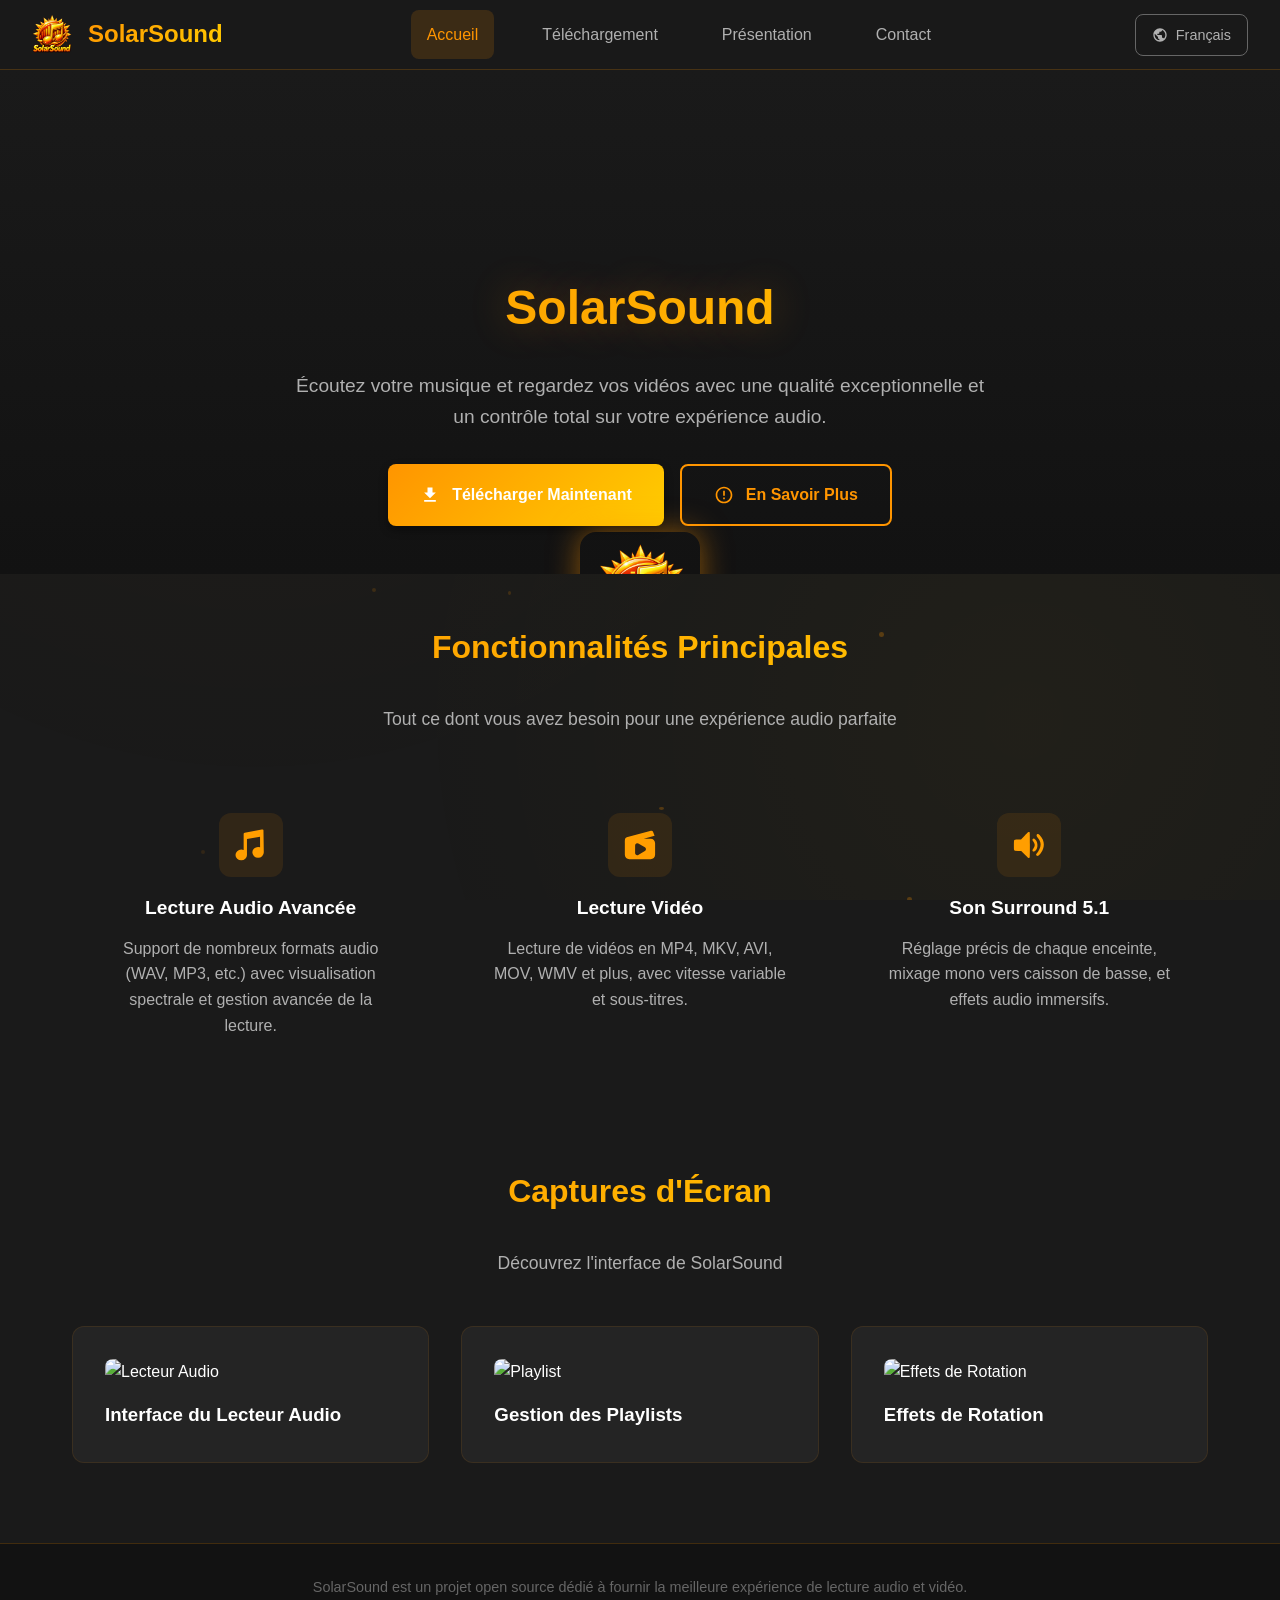
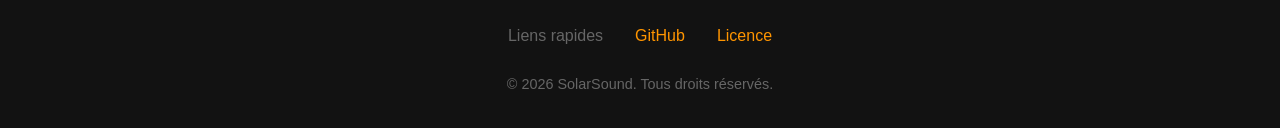
==== index.html @ 9dde0868 "page web, first commit" ====
<!DOCTYPE html>
<html lang="fr" data-i18n-data>
<head>
    <meta charset="UTF-8">
    <meta name="viewport" content="width=device-width, initial-scale=1.0">
    <meta name="description" content="SolarSound est un lecteur audio et vidéo avancé avec support complet du son surround 5.1" data-i18n="site.description">
    <meta name="keywords" content="lecteur audio, lecteur vidéo, surround 5.1, musique, égaliseur, playlist" data-i18n="site.keywords">
    <title data-i18n="site.title">SolarSound - Lecteur Audio & Vidéo 5.1</title>
    
    <link rel="stylesheet" href="assets/css/style.css">
    <link rel="icon" type="image/png" href="assets/images/logo.png">
</head>
<body>
    <!-- Header -->
    <header class="header">
        <a href="index.html" class="logo-container">
            <div class="logo">
                <img src="assets/images/logo.png" alt="SolarSound Logo">
            </div>
            <span class="app-title" data-i18n="hero.title">SolarSound</span>
        </a>
        
        <nav class="nav-main">
            <a href="index.html" class="nav-link" data-i18n="nav.home">Accueil</a>
            <a href="download.html" class="nav-link" data-i18n="nav.download">Téléchargement</a>
            <a href="presentation.html" class="nav-link" data-i18n="nav.presentation">Présentation</a>
            <a href="contact.html" class="nav-link" data-i18n="nav.contact">Contact</a>
        </nav>
        
        <div class="lang-selector">
            <button>
                <svg width="16" height="16" viewBox="0 0 24 24" fill="currentColor">
                    <path d="M12 2C6.48 2 2 6.48 2 12s4.48 10 10 10 10-4.48 10-10S17.52 2 12 2zm-1 17.93c-3.95-.49-7-3.85-7-7.93 0-.62.08-1.21.21-1.79L9 15v1c0 1.1.9 2 2 2v1.93zm6.9-2.54c-.26-.81-1-1.39-1.9-1.39h-1v-3c0-.55-.45-1-1-1H8v-2h2c.55 0 1-.45 1-1V7h2c1.1 0 2-.9 2-2v-.41c2.93 1.19 5 4.06 5 7.41 0 2.08-.8 3.97-2.1 5.39z"/>
                </svg>
                <span class="lang-name" data-i18n="lang.current">Français</span>
            </button>
            <div class="lang-dropdown">
                <div class="lang-option" data-lang="fr">Français</div>
                <div class="lang-option" data-lang="en">English</div>
                <div class="lang-option" data-lang="de">Deutsch</div>
                <div class="lang-option" data-lang="es">Español</div>
                <div class="lang-option" data-lang="it">Italiano</div>
                <div class="lang-option" data-lang="cn">中文</div>
                <div class="lang-option" data-lang="ru">Русский</div>
            </div>
        </div>
        
        <button class="menu-toggle">
            <svg viewBox="0 0 24 24" fill="currentColor">
                <path d="M3 18h18v-2H3v2zm0-5h18v-2H3v2zm0-7v2h18V6H3z"/>
            </svg>
        </button>
    </header>

    <main class="main-content">
        <!-- Hero Section -->
        <section class="hero">
            <div class="hero-content">
                <div class="hero-logo">
                    <img src="assets/images/logo.png" alt="SolarSound Logo">
                </div>
                <h1 data-i18n="hero.title">SolarSound</h1>
                <p data-i18n="hero.description">
                    Écoutez votre musique et regardez vos vidéos avec une qualité exceptionnelle et un contrôle total sur votre expérience audio.
                </p>
                <div class="hero-actions">
                    <a href="download.html" class="btn btn-primary">
                        <svg class="btn-icon" viewBox="0 0 24 24" fill="currentColor">
                            <path d="M19 9h-4V3H9v6H5l7 7 7-7zM5 18v2h14v-2H5z"/>
                        </svg>
                        <span data-i18n="hero.ctaDownload">Télécharger Maintenant</span>
                    </a>
                    <a href="#features" class="btn btn-secondary">
                        <svg class="btn-icon" viewBox="0 0 24 24" fill="currentColor">
                            <path d="M12 2C6.48 2 2 6.48 2 12s4.48 10 10 10 10-4.48 10-10S17.52 2 12 2zm0 18c-4.41 0-8-3.59-8-8s3.59-8 8-8 8 3.59 8 8-3.59 8-8 8zm-1-13h2v6h-2zm0 8h2v2h-2z"/>
                        </svg>
                        <span data-i18n="hero.ctaLearn">En Savoir Plus</span>
                    </a>
                </div>
            </div>
        </section>

        <!-- Features Section -->
        <section id="features" class="section">
            <h2 class="section-title" data-i18n="features.title">Fonctionnalités Principales</h2>
            <p class="section-subtitle" data-i18n="features.subtitle">
                Tout ce dont vous avez besoin pour une expérience audio parfaite
            </p>
            
            <div class="features-grid">
                <div class="feature-card fade-on-scroll" data-delay="0.1s">
                    <div class="feature-icon">
                        <img src="assets/images/icons/mesplaylists.svg" alt="Audio Icon">
                    </div>
                    <h3 class="feature-title" data-i18n="features.audio.title">Lecture Audio Avancée</h3>
                    <p class="feature-description" data-i18n="features.audio.description">
                        Support de nombreux formats audio (WAV, MP3, etc.) avec visualisation spectrale et gestion avancée de la lecture.
                    </p>
                </div>
                
                <div class="feature-card fade-on-scroll" data-delay="0.2s">
                    <div class="feature-icon">
                        <img src="assets/images/icons/video.svg" alt="Video Icon">
                    </div>
                    <h3 class="feature-title" data-i18n="features.video.title">Lecture Vidéo</h3>
                    <p class="feature-description" data-i18n="features.video.description">
                        Lecture de vidéos en MP4, MKV, AVI, MOV, WMV et plus, avec vitesse variable et sous-titres.
                    </p>
                </div>
                
                <div class="feature-card fade-on-scroll" data-delay="0.3s">
                    <div class="feature-icon">
                        <img src="assets/images/icons/surround.svg" alt="Surround Icon">
                    </div>
                    <h3 class="feature-title" data-i18n="features.surround.title">Son Surround 5.1</h3>
                    <p class="feature-description" data-i18n="features.surround.description">
                        Réglage précis de chaque enceinte, mixage mono vers caisson de basse, et effets audio immersifs.
                    </p>
                </div>
            </div>
        </section>

        <!-- Screenshots Section -->
        <section class="section">
            <h2 class="section-title">Captures d'Écran</h2>
            <p class="section-subtitle">Découvrez l'interface de SolarSound</p>
            
            <div class="features-grid fade-on-scroll">
                <div class="card">
                    <img src="https://github.com/user-attachments/assets/f3b46b82-de06-47a8-8bb7-0ed3213694ff" 
                         alt="Lecteur Audio" 
                         style="width: 100%; border-radius: var(--radius-md); margin-bottom: var(--spacing-md);">
                    <h3>Interface du Lecteur Audio</h3>
                </div>
                <div class="card">
                    <img src="https://github.com/user-attachments/assets/bd827bf2-d755-4ec6-abdb-6e6241c01ac4" 
                         alt="Playlist" 
                         style="width: 100%; border-radius: var(--radius-md); margin-bottom: var(--spacing-md);">
                    <h3>Gestion des Playlists</h3>
                </div>
                <div class="card">
                    <img src="https://github.com/user-attachments/assets/52b0d3c7-043a-4162-a89e-a1fef8445127" 
                         alt="Effets de Rotation" 
                         style="width: 100%; border-radius: var(--radius-md); margin-bottom: var(--spacing-md);">
                    <h3>Effets de Rotation</h3>
                </div>
            </div>
        </section>
    </main>

    <!-- Footer -->
    <footer class="footer">
        <div class="footer-content">
            <p class="footer-text" data-i18n="footer.description">
                SolarSound est un projet open source dédié à fournir la meilleure expérience de lecture audio et vidéo.
            </p>
            <div class="footer-links">
                <span data-i18n="footer.links">Liens rapides:</span>
                <a href="https://github.com/BalzaTer/SolarSound" class="footer-link" target="_blank">GitHub</a>
                <a href="https://github.com/BalzaTer/SolarSound?tab=MIT-1-ov-file" class="footer-link" target="_blank" data-i18n="footer.license">Licence</a>
            </div>
            <p class="footer-text" data-i18n="footer.copyright">
                © 2026 SolarSound. Tous droits réservés.
            </p>
        </div>
    </footer>

    <script src="assets/js/releases.js"></script>
    <script src="assets/js/main.js"></script>
</body>
</html>
---- assets/css/style.css ----
/* ============================================
   SolarSound Website Theme
   Based on the application's orange/yellow theme
   ============================================ */

/* CSS Variables - Color Theme */
:root {
    /* Primary Colors - Orange/Yellow Theme */
    --primary-color: #ff9500;
    --primary-light: #ffb347;
    --primary-dark: #e68a00;
    --primary-darker: #cc7a00;
    
    /* Secondary Colors */
    --secondary-color: #ffcc00;
    --secondary-light: #ffe680;
    --secondary-dark: #e6b800;
    
    /* Background Colors */
    --bg-dark: #1a1a1a;
    --bg-darker: #121212;
    --bg-card: #242424;
    --bg-card-hover: #2d2d2d;
    
    /* Text Colors */
    --text-primary: #ffffff;
    --text-secondary: #b0b0b0;
    --text-muted: #666666;
    
    /* Accent Colors */
    --success-color: #4caf50;
    --warning-color: #ff9800;
    --error-color: #f44336;
    --info-color: #2196f3;
    
    /* Gradients */
    --gradient-primary: linear-gradient(135deg, var(--primary-color), var(--secondary-color));
    --gradient-dark: linear-gradient(180deg, var(--bg-dark), var(--bg-darker));
    
    /* Spacing */
    --spacing-xs: 8px;
    --spacing-sm: 12px;
    --spacing-md: 16px;
    --spacing-lg: 24px;
    --spacing-xl: 32px;
    --spacing-2xl: 48px;
    
    /* Border Radius */
    --radius-sm: 4px;
    --radius-md: 8px;
    --radius-lg: 12px;
    --radius-xl: 16px;
    --radius-full: 50%;
    
    /* Transitions */
    --transition-fast: 0.15s ease;
    --transition-normal: 0.3s ease;
    --transition-slow: 0.5s ease;
    
    /* Shadows */
    --shadow-sm: 0 2px 4px rgba(0, 0, 0, 0.3);
    --shadow-md: 0 4px 8px rgba(0, 0, 0, 0.4);
    --shadow-lg: 0 8px 16px rgba(0, 0, 0, 0.5);
    --shadow-glow: 0 0 20px rgba(255, 149, 0, 0.3);
    --shadow-glow-strong: 0 0 30px rgba(255, 149, 0, 0.5);
    
    /* Font */
    --font-primary: 'Segoe UI', Tahoma, Geneva, Verdana, sans-serif;
    --font-mono: 'Consolas', 'Courier New', monospace;
    
    /* Sizes */
    --header-height: 70px;
    --nav-width: 250px;
    --content-max-width: 1200px;
}

/* Reset & Base Styles */
*, *::before, *::after {
    margin: 0;
    padding: 0;
    box-sizing: border-box;
}

html {
    scroll-behavior: smooth;
}

body {
    font-family: var(--font-primary);
    background: var(--bg-dark);
    color: var(--text-primary);
    line-height: 1.6;
    min-height: 100vh;
    overflow-x: hidden;
}

/* Background Pattern - Subtle animation effect */
body::before {
    content: '';
    position: fixed;
    top: 0;
    left: 0;
    width: 100%;
    height: 100%;
    background: 
        radial-gradient(circle at 20% 20%, rgba(255, 149, 0, 0.03) 0%, transparent 50%),
        radial-gradient(circle at 80% 80%, rgba(255, 204, 0, 0.03) 0%, transparent 50%);
    pointer-events: none;
    z-index: -2;
}

/* ============================================
   Header - Fixed z-index issue
   ============================================ */
.header {
    position: fixed;
    top: 0;
    left: 0;
    right: 0;
    height: var(--header-height);
    background: rgba(26, 26, 26, 0.98);
    backdrop-filter: blur(10px);
    display: flex;
    align-items: center;
    justify-content: space-between;
    padding: 0 var(--spacing-xl);
    z-index: 100;
    border-bottom: 1px solid rgba(255, 149, 0, 0.2);
}

.logo-container {
    display: flex;
    align-items: center;
    gap: var(--spacing-md);
    text-decoration: none;
}

.logo {
    width: 40px;
    height: 40px;
    border-radius: var(--radius-md);
    display: flex;
    align-items: center;
    justify-content: center;
    position: relative;
    overflow: hidden;
    background: transparent;
}

.logo img {
    width: 100%;
    height: 100%;
    object-fit: cover;
}

.logo-icon {
    width: 28px;
    height: 28px;
    fill: white;
}

.app-title {
    font-size: 1.5rem;
    font-weight: 700;
    background: var(--gradient-primary);
    -webkit-background-clip: text;
    -webkit-text-fill-color: transparent;
    background-clip: text;
}

.nav-main {
    display: flex;
    align-items: center;
    gap: var(--spacing-xl);
}

.nav-link {
    color: var(--text-secondary);
    text-decoration: none;
    font-size: 1rem;
    font-weight: 500;
    padding: var(--spacing-sm) var(--spacing-md);
    border-radius: var(--radius-md);
    transition: all var(--transition-normal);
    position: relative;
}

.nav-link:hover {
    color: var(--primary-color);
    background: rgba(255, 149, 0, 0.1);
}

.nav-link.active {
    color: var(--primary-color);
    background: rgba(255, 149, 0, 0.15);
}

/* Language Selector */
.lang-selector {
    position: relative;
    display: flex;
    align-items: center;
    gap: var(--spacing-sm);
}

.lang-selector button {
    background: transparent;
    border: 1px solid var(--text-muted);
    color: var(--text-secondary);
    padding: var(--spacing-sm) var(--spacing-md);
    border-radius: var(--radius-md);
    cursor: pointer;
    font-size: 0.9rem;
    transition: all var(--transition-normal);
    display: flex;
    align-items: center;
    gap: var(--spacing-xs);
}

.lang-selector button:hover {
    border-color: var(--primary-color);
    color: var(--primary-color);
    background: rgba(255, 149, 0, 0.1);
}

.lang-selector .lang-dropdown {
    position: absolute;
    top: 100%;
    right: 0;
    background: var(--bg-card);
    border: 1px solid rgba(255, 149, 0, 0.2);
    border-radius: var(--radius-md);
    padding: var(--spacing-sm);
    min-width: 120px;
    display: none;
    z-index: 1001;
    box-shadow: var(--shadow-lg);
}

.lang-selector:hover .lang-dropdown {
    display: block;
}

.lang-selector .lang-option {
    padding: var(--spacing-sm) var(--spacing-md);
    color: var(--text-secondary);
    cursor: pointer;
    border-radius: var(--radius-sm);
    transition: all var(--transition-fast);
}

.lang-selector .lang-option:hover {
    background: rgba(255, 149, 0, 0.15);
    color: var(--primary-color);
}

/* Mobile Menu Toggle */
.menu-toggle {
    display: none;
    background: transparent;
    border: none;
    cursor: pointer;
    padding: var(--spacing-sm);
}

.menu-toggle svg {
    width: 24px;
    height: 24px;
    fill: var(--text-primary);
}

/* Mobile Nav */
@media (max-width: 768px) {
    .nav-main {
        position: absolute;
        top: 100%;
        left: 0;
        right: 0;
        background: var(--bg-darker);
        flex-direction: column;
        padding: var(--spacing-lg);
        gap: var(--spacing-md);
        display: none;
        box-shadow: var(--shadow-lg);
        border-bottom: 1px solid rgba(255, 149, 0, 0.2);
    }
    
    .nav-main.mobile-visible {
        display: flex;
    }
    
    .menu-toggle {
        display: block;
    }
}

/* ============================================
   Main Content - Add padding to prevent header overlap
   ============================================ */
.main-content {
    min-height: calc(100vh - var(--header-height));
    padding-top: var(--header-height);
    /* Additional padding will be added by JavaScript based on header height */
}

/* Hero Section */
.hero {
    padding: var(--spacing-2xl) var(--spacing-xl);
    text-align: center;
    background: var(--gradient-dark);
    position: relative;
    overflow: hidden;
}

.hero::before {
    content: '';
    position: absolute;
    top: 50%;
    left: 50%;
    width: 150%;
    height: 150%;
    background: radial-gradient(ellipse, rgba(255, 149, 0, 0.05) 0%, transparent 70%);
    transform: translate(-50%, -50%);
    animation: pulse-slow 8s ease-in-out infinite;
    z-index: -1;
}

@keyframes pulse-slow {
    0%, 100% { opacity: 0.5; }
    50% { opacity: 1; }
}

.hero-content {
    position: relative;
    z-index: 1;
    max-width: var(--content-max-width);
    margin: 0 auto;
}

.hero-logo {
    width: 120px;
    height: 120px;
    margin: 0 auto var(--spacing-xl);
    border-radius: var(--radius-xl);
    display: flex;
    align-items: center;
    justify-content: center;
    box-shadow: var(--shadow-glow-strong);
    animation: float 3s ease-in-out infinite;
    background: transparent;
}

@keyframes float {
    0%, 100% { transform: translateY(0); }
    50% { transform: translateY(-10px); }
}

.hero-logo img {
    width: 80%;
    height: 80%;
    object-fit: contain;
}

.hero h1 {
    font-size: 3rem;
    font-weight: 800;
    margin-bottom: var(--spacing-lg);
    background: var(--gradient-primary);
    -webkit-background-clip: text;
    -webkit-text-fill-color: transparent;
    background-clip: text;
    text-shadow: 0 0 40px rgba(255, 149, 0, 0.3);
}

.hero p {
    font-size: 1.2rem;
    color: var(--text-secondary);
    max-width: 700px;
    margin: 0 auto var(--spacing-xl);
}

.hero-actions {
    display: flex;
    gap: var(--spacing-md);
    justify-content: center;
    flex-wrap: wrap;
}

/* Buttons */
.btn {
    display: inline-flex;
    align-items: center;
    justify-content: center;
    gap: var(--spacing-sm);
    padding: var(--spacing-md) var(--spacing-xl);
    border: none;
    border-radius: var(--radius-md);
    font-size: 1rem;
    font-weight: 600;
    cursor: pointer;
    transition: all var(--transition-normal);
    text-decoration: none;
}

.btn-primary {
    background: var(--gradient-primary);
    color: white;
    box-shadow: var(--shadow-md);
}

.btn-primary:hover {
    transform: translateY(-2px);
    box-shadow: var(--shadow-glow-strong);
}

.btn-secondary {
    background: transparent;
    color: var(--primary-color);
    border: 2px solid var(--primary-color);
}

.btn-secondary:hover {
    background: rgba(255, 149, 0, 0.1);
    transform: translateY(-2px);
}

.btn-icon {
    width: 20px;
    height: 20px;
}

/* ============================================
   Cards
   ============================================ */
.card {
    background: var(--bg-card);
    border-radius: var(--radius-lg);
    padding: var(--spacing-xl);
    margin-bottom: var(--spacing-xl);
    border: 1px solid rgba(255, 149, 0, 0.1);
    transition: all var(--transition-normal);
}

.card:hover {
    border-color: rgba(255, 149, 0, 0.3);
    box-shadow: var(--shadow-glow);
    transform: translateY(-4px);
}

.card-title {
    font-size: 1.5rem;
    font-weight: 700;
    color: var(--primary-color);
    margin-bottom: var(--spacing-md);
}

.card-subtitle {
    color: var(--text-secondary);
    font-size: 0.95rem;
    margin-bottom: var(--spacing-md);
}

/* ============================================
   Sections
   ============================================ */
.section {
    padding: var(--spacing-2xl) var(--spacing-xl);
    max-width: var(--content-max-width);
    margin: 0 auto;
}

.section-title {
    font-size: 2rem;
    font-weight: 700;
    text-align: center;
    margin-bottom: var(--spacing-xl);
    background: var(--gradient-primary);
    -webkit-background-clip: text;
    -webkit-text-fill-color: transparent;
    background-clip: text;
}

.section-subtitle {
    text-align: center;
    color: var(--text-secondary);
    margin-bottom: var(--spacing-2xl);
    font-size: 1.1rem;
}

/* ============================================
   Feature Grid
   ============================================ */
.features-grid {
    display: grid;
    grid-template-columns: repeat(auto-fit, minmax(300px, 1fr));
    gap: var(--spacing-xl);
}

.feature-card {
    text-align: center;
    padding: var(--spacing-xl);
}

.feature-icon {
    width: 64px;
    height: 64px;
    margin: 0 auto var(--spacing-md);
    background: rgba(255, 149, 0, 0.1);
    border-radius: var(--radius-lg);
    display: flex;
    align-items: center;
    justify-content: center;
    transition: all var(--transition-normal);
}

.feature-card:hover .feature-icon {
    background: var(--gradient-primary);
    transform: scale(1.1);
}

.feature-icon svg {
    width: 32px;
    height: 32px;
    fill: var(--primary-color);
    transition: fill var(--transition-normal);
}

.feature-card:hover .feature-icon svg {
    fill: white;
}

/* Custom icon using SVG from assets */
.feature-icon img {
    width: 32px;
    height: 32px;
    filter: brightness(0) saturate(100%) invert(48%) sepia(79%) saturate(2476%) hue-rotate(17deg) brightness(118%) contrast(119%);
    transition: filter var(--transition-normal);
}

.feature-card:hover .feature-icon img {
    filter: grayscale(100%) brightness(0.6) contrast(1.2);
}

.feature-title {
    font-size: 1.2rem;
    font-weight: 600;
    margin-bottom: var(--spacing-sm);
}

.feature-description {
    color: var(--text-secondary);
}

/* ============================================
   Download Section
   ============================================ */
.download-section {
    padding: var(--spacing-2xl) var(--spacing-xl);
    max-width: var(--content-max-width);
    margin: 0 auto;
}

.download-header {
    text-align: center;
    margin-bottom: var(--spacing-2xl);
}

.download-item {
    background: var(--bg-card);
    border-radius: var(--radius-lg);
    padding: var(--spacing-xl);
    margin-bottom: var(--spacing-lg);
    border: 1px solid rgba(255, 149, 0, 0.1);
    transition: all var(--transition-normal);
}

.download-item:hover {
    border-color: rgba(255, 149, 0, 0.3);
    box-shadow: var(--shadow-glow);
}

.download-item-header {
    display: flex;
    align-items: center;
    justify-content: space-between;
    margin-bottom: var(--spacing-md);
    flex-wrap: wrap;
    gap: var(--spacing-md);
}

.download-item-title {
    font-size: 1.3rem;
    font-weight: 700;
    color: var(--primary-color);
}

.download-item-version {
    background: rgba(255, 149, 0, 0.15);
    color: var(--secondary-color);
    padding: var(--spacing-xs) var(--spacing-md);
    border-radius: var(--radius-full);
    font-size: 0.85rem;
    font-weight: 600;
}

.download-item-date {
    color: var(--text-muted);
    font-size: 0.9rem;
}

.download-item-description {
    color: var(--text-secondary);
    margin-bottom: var(--spacing-md);
    line-height: 1.6;
}

.download-buttons {
    display: flex;
    gap: var(--spacing-md);
    flex-wrap: wrap;
}

.download-btn {
    flex: 1;
    min-width: 150px;
}

/* Changelog / Collapsible Section */
.changelog-section {
    margin-top: var(--spacing-lg);
}

.changelog-toggle {
    width: 100%;
    padding: var(--spacing-md);
    background: transparent;
    border: 1px solid rgba(255, 149, 0, 0.2);
    color: var(--text-secondary);
    border-radius: var(--radius-md);
    cursor: pointer;
    display: flex;
    align-items: center;
    justify-content: space-between;
    transition: all var(--transition-normal);
    text-align: left;
}

.changelog-toggle:hover {
    background: rgba(255, 149, 0, 0.05);
    border-color: rgba(255, 149, 0, 0.3);
    color: var(--primary-color);
}

.changelog-toggle svg {
    width: 20px;
    height: 20px;
    fill: currentColor;
    transition: transform var(--transition-normal);
}

.changelog-toggle[aria-expanded="true"] svg {
    transform: rotate(180deg);
}

.changelog-content {
    max-height: 0;
    overflow: hidden;
    transition: max-height var(--transition-slow);
    background: rgba(255, 149, 0, 0.02);
    border-radius: 0 0 var(--radius-md) var(--radius-md);
    padding: 0 var(--spacing-md);
}

.changelog-content[aria-expanded="true"] {
    max-height: 2000px;
    padding-top: var(--spacing-md);
    padding-bottom: var(--spacing-md);
}

.changelog-list {
    list-style: none;
}

.changelog-item {
    padding: var(--spacing-sm) 0;
    border-bottom: 1px solid rgba(255, 255, 255, 0.05);
    color: var(--text-secondary);
    font-size: 0.95rem;
}

.changelog-item:last-child {
    border-bottom: none;
}

.changelog-item strong {
    color: var(--primary-color);
}

/* ============================================
   Contact Form
   ============================================ */
.contact-form-container {
    max-width: 800px;
    margin: 0 auto;
}

.contact-form {
    max-width: 600px;
    margin: 0 auto;
}

.form-group {
    margin-bottom: var(--spacing-lg);
}

.form-label {
    display: block;
    margin-bottom: var(--spacing-sm);
    color: var(--text-secondary);
    font-weight: 500;
}

.form-input,
.form-textarea {
    width: 100%;
    padding: var(--spacing-md);
    background: var(--bg-card);
    border: 1px solid rgba(255, 255, 255, 0.1);
    border-radius: var(--radius-md);
    color: var(--text-primary);
    font-family: inherit;
    font-size: 1rem;
    transition: all var(--transition-normal);
}

.form-input:focus,
.form-textarea:focus {
    outline: none;
    border-color: var(--primary-color);
    box-shadow: 0 0 0 2px rgba(255, 149, 0, 0.2);
}

.form-input::placeholder,
.form-textarea::placeholder {
    color: var(--text-muted);
}

.form-textarea {
    min-height: 150px;
    resize: vertical;
}

.form-submit {
    width: 100%;
}

/* ============================================
   Footer
   ============================================ */
.footer {
    background: var(--bg-darker);
    border-top: 1px solid rgba(255, 149, 0, 0.2);
    padding: var(--spacing-xl);
    text-align: center;
    color: var(--text-muted);
}

.footer-content {
    max-width: var(--content-max-width);
    margin: 0 auto;
    display: flex;
    flex-direction: column;
    align-items: center;
    gap: var(--spacing-lg);
}

.footer-links {
    display: flex;
    gap: var(--spacing-xl);
    flex-wrap: wrap;
    justify-content: center;
}

.footer-link {
    color: var(--primary-color);
    text-decoration: none;
    transition: color var(--transition-fast);
}

.footer-link:hover {
    color: var(--secondary-color);
    text-decoration: underline;
}

.footer-text {
    font-size: 0.9rem;
}

/* ============================================
   RTL Support for Arabic, Chinese, Russian
   ============================================ */
[dir="rtl"] {
    /* Reverse text alignment */
    text-align: right;
}

[dir="rtl"] .hero {
    text-align: center;
}

[dir="rtl"] .hero-actions {
    justify-content: center;
}

[dir="rtl"] .nav-main {
    flex-direction: row-reverse;
}

[dir="rtl"] .download-item-header {
    flex-direction: row-reverse;
}

[dir="rtl"] .download-buttons {
    flex-direction: row-reverse;
}

[dir="rtl"] .changelog-toggle {
    flex-direction: row-reverse;
    text-align: right;
}

[dir="rtl"] .card {
    text-align: right;
}

[dir="rtl"] .feature-card {
    text-align: center;
}

[dir="rtl"] .section-title {
    text-align: center;
}

[dir="rtl"] .section-subtitle {
    text-align: center;
}

/* ============================================
   Animations
   ============================================ */
@keyframes fadeIn {
    from { opacity: 0; transform: translateY(20px); }
    to { opacity: 1; transform: translateY(0); }
}

.fade-in {
    animation: fadeIn 0.6s ease forwards;
}

.delay-1 { animation-delay: 0.1s; }
.delay-2 { animation-delay: 0.2s; }
.delay-3 { animation-delay: 0.3s; }
.delay-4 { animation-delay: 0.4s; }

@keyframes slideIn {
    from { transform: translateX(-20px); opacity: 0; }
    to { transform: translateX(0); opacity: 1; }
}

.slide-in-left {
    animation: slideIn 0.6s ease forwards;
}

.slide-in-right {
    animation: slideIn 0.6s ease forwards;
    animation-name: slideInRight;
}

@keyframes slideInRight {
    from { transform: translateX(20px); opacity: 0; }
    to { transform: translateX(0); opacity: 1; }
}

/* ============================================
   Utility Classes
   ============================================ */
.container {
    max-width: var(--content-max-width);
    margin: 0 auto;
    padding: 0 var(--spacing-xl);
}

.text-center { text-align: center; }
.text-primary { color: var(--primary-color); }
.text-secondary { color: var(--text-secondary); }
.text-muted { color: var(--text-muted); }

.mt-xs { margin-top: var(--spacing-xs); }
.mt-sm { margin-top: var(--spacing-sm); }
.mt-md { margin-top: var(--spacing-md); }
.mt-lg { margin-top: var(--spacing-lg); }
.mt-xl { margin-top: var(--spacing-xl); }
.mt-2xl { margin-top: var(--spacing-2xl); }

.mb-xs { margin-bottom: var(--spacing-xs); }
.mb-sm { margin-bottom: var(--spacing-sm); }
.mb-md { margin-bottom: var(--spacing-md); }
.mb-lg { margin-bottom: var(--spacing-lg); }
.mb-xl { margin-bottom: var(--spacing-xl); }
.mb-2xl { margin-bottom: var(--spacing-2xl); }

.gap-xs { gap: var(--spacing-xs); }
.gap-sm { gap: var(--spacing-sm); }
.gap-md { gap: var(--spacing-md); }
.gap-lg { gap: var(--spacing-lg); }
.gap-xl { gap: var(--spacing-xl); }

/* ============================================
   Responsive Design
   ============================================ */
@media (max-width: 1024px) {
    .hero h1 {
        font-size: 2.5rem;
    }
    
    .section-title {
        font-size: 1.8rem;
    }
}

@media (max-width: 768px) {
    .header {
        padding: 0 var(--spacing-md);
    }
    
    .app-title {
        font-size: 1.2rem;
    }
    
    .hero {
        padding: var(--spacing-2xl) var(--spacing-md);
    }
    
    .hero h1 {
        font-size: 2rem;
    }
    
    .hero p {
        font-size: 1rem;
    }
    
    .hero-actions {
        flex-direction: column;
        align-items: center;
    }
    
    .btn {
        width: 100%;
    }
    
    .features-grid {
        grid-template-columns: 1fr;
    }
    
    .download-item-header {
        flex-direction: column;
        align-items: flex-start;
    }
    
    .download-buttons {
        flex-direction: column;
    }
    
    .download-btn {
        min-width: 100%;
    }
    
    .section {
        padding: var(--spacing-xl) var(--spacing-md);
    }
    
    .card {
        padding: var(--spacing-lg);
    }
    
    .footer-content {
        padding: 0 var(--spacing-md);
    }
    
    [dir="rtl"] .nav-main {
        flex-direction: row;
    }
}

@media (max-width: 480px) {
    .app-title {
        font-size: 1rem;
    }
    
    .hero-logo {
        width: 80px;
        height: 80px;
    }
    
    .hero h1 {
        font-size: 1.5rem;
    }
    
    .lang-selector button {
        padding: var(--spacing-xs) var(--spacing-sm);
        font-size: 0.8rem;
    }
    
    .download-item-header {
        gap: var(--spacing-sm);
    }
}

/* Scrollbar Styling */
::-webkit-scrollbar {
    width: 8px;
    height: 8px;
}

::-webkit-scrollbar-track {
    background: var(--bg-darker);
}

::-webkit-scrollbar-thumb {
    background: rgba(255, 149, 0, 0.3);
    border-radius: var(--radius-full);
}

::-webkit-scrollbar-thumb:hover {
    background: rgba(255, 149, 0, 0.5);
}

/* Selection */
::selection {
    background: var(--primary-color);
    color: white;
}

/* Form message styling */
.form-message {
    padding: 12px;
    margin-top: 16px;
    border-radius: 8px;
    text-align: center;
    animation: fadeIn 0.3s ease;
}

/* Screenshot Gallery - Zoom and Lightbox */
.screenshot-image {
    cursor: zoom-in;
    transition: transform var(--transition-normal);
}

.screenshot-image:hover {
    transform: scale(1.02);
}

/* Lightbox Modal */
.lightbox {
    position: fixed;
    top: 0;
    left: 0;
    width: 100%;
    height: 100%;
    background: rgba(0, 0, 0, 0.95);
    display: flex;
    align-items: center;
    justify-content: center;
    z-index: 2000;
    opacity: 0;
    visibility: hidden;
    transition: all var(--transition-normal);
}

.lightbox.active {
    opacity: 1;
    visibility: visible;
}

.lightbox-content {
    position: relative;
    max-width: 90%;
    max-height: 90%;
}

.lightbox-image {
    max-width: 100%;
    max-height: 80vh;
    border-radius: var(--radius-lg);
    box-shadow: var(--shadow-lg);
}

.lightbox-close {
    position: absolute;
    top: -50px;
    right: 0;
    background: transparent;
    border: none;
    color: white;
    font-size: 2rem;
    cursor: pointer;
    padding: var(--spacing-sm);
    z-index: 10;
}

.lightbox-close:hover {
    color: var(--primary-color);
    text-shadow: 0 0 10px rgba(255, 149, 0, 0.5);
}

.lightbox-nav {
    position: absolute;
    top: 50%;
    transform: translateY(-50%);
    background: rgba(255, 255, 255, 0.1);
    border: none;
    color: white;
    font-size: 2rem;
    cursor: pointer;
    padding: var(--spacing-md);
    border-radius: var(--radius-full);
    transition: all var(--transition-normal);
}

.lightbox-nav:hover {
    background: rgba(255, 255, 255, 0.2);
}

.lightbox-nav.prev {
    left: 20px;
}

.lightbox-nav.next {
    right: 20px;
}

.lightbox-nav svg {
    width: 30px;
    height: 30px;
    fill: currentColor;
}
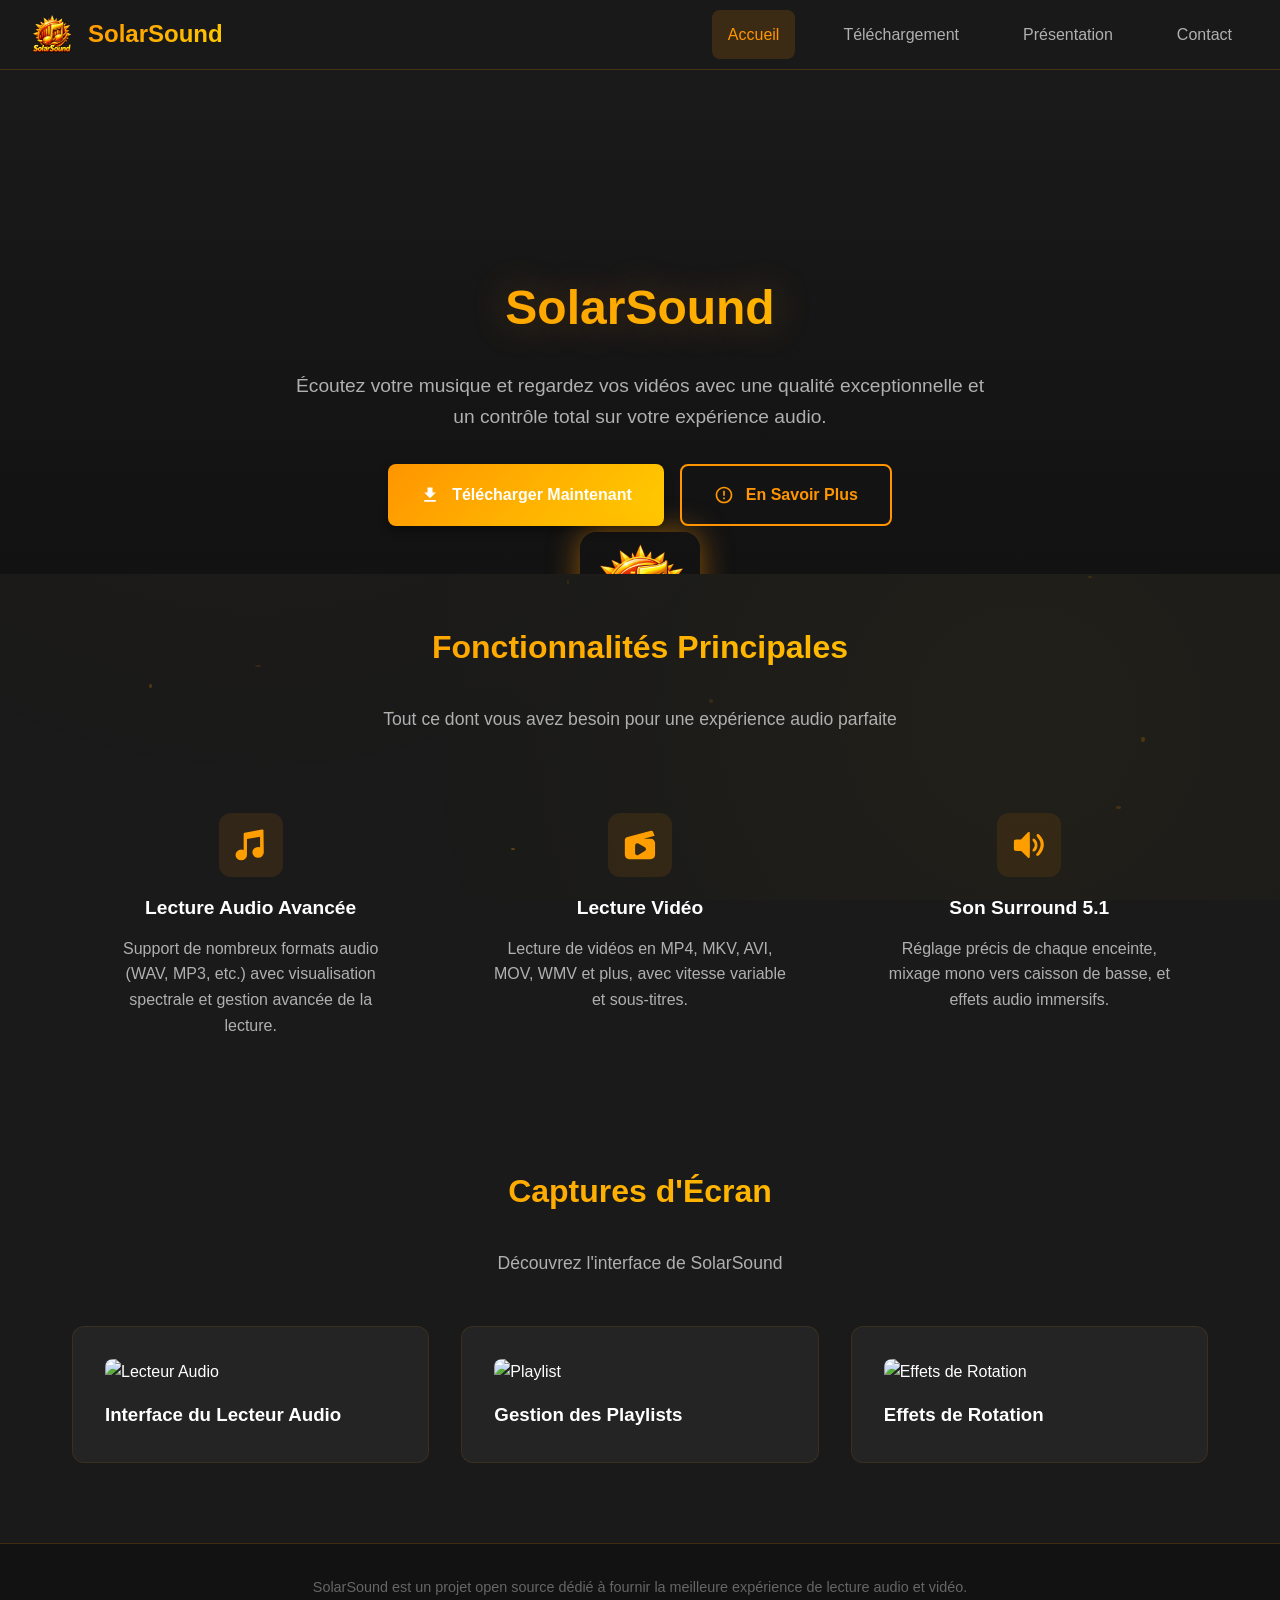
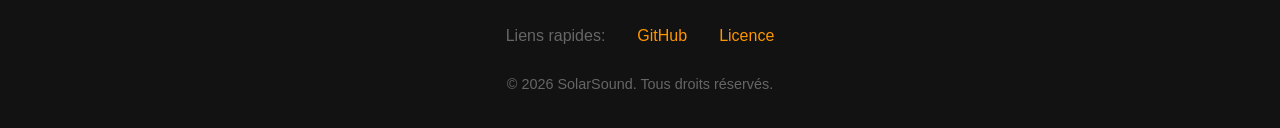
==== commit d00b5e5e: "simplification des mises à jour pour le dev du site" ====
--- a/index.html
+++ b/index.html
@@ -1,11 +1,11 @@
 <!DOCTYPE html>
-<html lang="fr" data-i18n-data>
+<html lang="fr">
 <head>
     <meta charset="UTF-8">
     <meta name="viewport" content="width=device-width, initial-scale=1.0">
-    <meta name="description" content="SolarSound est un lecteur audio et vidéo avancé avec support complet du son surround 5.1" data-i18n="site.description">
-    <meta name="keywords" content="lecteur audio, lecteur vidéo, surround 5.1, musique, égaliseur, playlist" data-i18n="site.keywords">
-    <title data-i18n="site.title">SolarSound - Lecteur Audio & Vidéo 5.1</title>
+    <meta name="description" content="SolarSound est un lecteur audio et vidéo avancé avec support complet du son surround 5.1">
+    <meta name="keywords" content="lecteur audio, lecteur vidéo, surround 5.1, musique, égaliseur, playlist">
+    <title>SolarSound</title>
     
     <link rel="stylesheet" href="assets/css/style.css">
     <link rel="icon" type="image/png" href="assets/images/logo.png">
@@ -15,36 +15,17 @@
     <header class="header">
         <a href="index.html" class="logo-container">
             <div class="logo">
-                <img src="assets/images/logo.png" alt="SolarSound Logo">
+                <img src="assets/images/logo.png" alt="Logo SolarSound">
             </div>
-            <span class="app-title" data-i18n="hero.title">SolarSound</span>
+            <span class="app-title">SolarSound</span>
         </a>
         
         <nav class="nav-main">
-            <a href="index.html" class="nav-link" data-i18n="nav.home">Accueil</a>
-            <a href="download.html" class="nav-link" data-i18n="nav.download">Téléchargement</a>
-            <a href="presentation.html" class="nav-link" data-i18n="nav.presentation">Présentation</a>
-            <a href="contact.html" class="nav-link" data-i18n="nav.contact">Contact</a>
+            <a href="index.html" class="nav-link">Accueil</a>
+            <a href="download.html" class="nav-link">Téléchargement</a>
+            <a href="presentation.html" class="nav-link">Présentation</a>
+            <a href="contact.html" class="nav-link">Contact</a>
         </nav>
-        
-        <div class="lang-selector">
-            <button>
-                <svg width="16" height="16" viewBox="0 0 24 24" fill="currentColor">
-                    <path d="M12 2C6.48 2 2 6.48 2 12s4.48 10 10 10 10-4.48 10-10S17.52 2 12 2zm-1 17.93c-3.95-.49-7-3.85-7-7.93 0-.62.08-1.21.21-1.79L9 15v1c0 1.1.9 2 2 2v1.93zm6.9-2.54c-.26-.81-1-1.39-1.9-1.39h-1v-3c0-.55-.45-1-1-1H8v-2h2c.55 0 1-.45 1-1V7h2c1.1 0 2-.9 2-2v-.41c2.93 1.19 5 4.06 5 7.41 0 2.08-.8 3.97-2.1 5.39z"/>
-                </svg>
-                <span class="lang-name" data-i18n="lang.current">Français</span>
-            </button>
-            <div class="lang-dropdown">
-                <div class="lang-option" data-lang="fr">Français</div>
-                <div class="lang-option" data-lang="en">English</div>
-                <div class="lang-option" data-lang="de">Deutsch</div>
-                <div class="lang-option" data-lang="es">Español</div>
-                <div class="lang-option" data-lang="it">Italiano</div>
-                <div class="lang-option" data-lang="cn">中文</div>
-                <div class="lang-option" data-lang="ru">Русский</div>
-            </div>
-        </div>
-        
         <button class="menu-toggle">
             <svg viewBox="0 0 24 24" fill="currentColor">
                 <path d="M3 18h18v-2H3v2zm0-5h18v-2H3v2zm0-7v2h18V6H3z"/>
@@ -57,10 +38,10 @@
         <section class="hero">
             <div class="hero-content">
                 <div class="hero-logo">
-                    <img src="assets/images/logo.png" alt="SolarSound Logo">
+                    <img src="assets/images/logo.png" alt="Logo SolarSound">
                 </div>
-                <h1 data-i18n="hero.title">SolarSound</h1>
-                <p data-i18n="hero.description">
+                <h1>SolarSound</h1>
+                <p>
                     Écoutez votre musique et regardez vos vidéos avec une qualité exceptionnelle et un contrôle total sur votre expérience audio.
                 </p>
                 <div class="hero-actions">
@@ -68,13 +49,13 @@
                         <svg class="btn-icon" viewBox="0 0 24 24" fill="currentColor">
                             <path d="M19 9h-4V3H9v6H5l7 7 7-7zM5 18v2h14v-2H5z"/>
                         </svg>
-                        <span data-i18n="hero.ctaDownload">Télécharger Maintenant</span>
+                        <span>Télécharger Maintenant</span>
                     </a>
                     <a href="#features" class="btn btn-secondary">
                         <svg class="btn-icon" viewBox="0 0 24 24" fill="currentColor">
                             <path d="M12 2C6.48 2 2 6.48 2 12s4.48 10 10 10 10-4.48 10-10S17.52 2 12 2zm0 18c-4.41 0-8-3.59-8-8s3.59-8 8-8 8 3.59 8 8-3.59 8-8 8zm-1-13h2v6h-2zm0 8h2v2h-2z"/>
                         </svg>
-                        <span data-i18n="hero.ctaLearn">En Savoir Plus</span>
+                        <span>En Savoir Plus</span>
                     </a>
                 </div>
             </div>
@@ -82,38 +63,38 @@
 
         <!-- Features Section -->
         <section id="features" class="section">
-            <h2 class="section-title" data-i18n="features.title">Fonctionnalités Principales</h2>
-            <p class="section-subtitle" data-i18n="features.subtitle">
+            <h2 class="section-title">Fonctionnalités Principales</h2>
+            <p class="section-subtitle">
                 Tout ce dont vous avez besoin pour une expérience audio parfaite
             </p>
             
             <div class="features-grid">
                 <div class="feature-card fade-on-scroll" data-delay="0.1s">
                     <div class="feature-icon">
-                        <img src="assets/images/icons/mesplaylists.svg" alt="Audio Icon">
+                        <img src="assets/images/icons/mesplaylists.svg" alt="Icône audio">
                     </div>
-                    <h3 class="feature-title" data-i18n="features.audio.title">Lecture Audio Avancée</h3>
-                    <p class="feature-description" data-i18n="features.audio.description">
+                    <h3 class="feature-title">Lecture Audio Avancée</h3>
+                    <p class="feature-description">
                         Support de nombreux formats audio (WAV, MP3, etc.) avec visualisation spectrale et gestion avancée de la lecture.
                     </p>
                 </div>
                 
                 <div class="feature-card fade-on-scroll" data-delay="0.2s">
                     <div class="feature-icon">
-                        <img src="assets/images/icons/video.svg" alt="Video Icon">
+                        <img src="assets/images/icons/video.svg" alt="Icône vidéo">
                     </div>
-                    <h3 class="feature-title" data-i18n="features.video.title">Lecture Vidéo</h3>
-                    <p class="feature-description" data-i18n="features.video.description">
+                    <h3 class="feature-title">Lecture Vidéo</h3>
+                    <p class="feature-description">
                         Lecture de vidéos en MP4, MKV, AVI, MOV, WMV et plus, avec vitesse variable et sous-titres.
                     </p>
                 </div>
                 
                 <div class="feature-card fade-on-scroll" data-delay="0.3s">
                     <div class="feature-icon">
-                        <img src="assets/images/icons/surround.svg" alt="Surround Icon">
+                        <img src="assets/images/icons/surround.svg" alt="Icône surround">
                     </div>
-                    <h3 class="feature-title" data-i18n="features.surround.title">Son Surround 5.1</h3>
-                    <p class="feature-description" data-i18n="features.surround.description">
+                    <h3 class="feature-title">Son Surround 5.1</h3>
+                    <p class="feature-description">
                         Réglage précis de chaque enceinte, mixage mono vers caisson de basse, et effets audio immersifs.
                     </p>
                 </div>
@@ -129,18 +110,21 @@
                 <div class="card">
                     <img src="https://github.com/user-attachments/assets/f3b46b82-de06-47a8-8bb7-0ed3213694ff" 
                          alt="Lecteur Audio" 
+                         class="screenshot-image"
                          style="width: 100%; border-radius: var(--radius-md); margin-bottom: var(--spacing-md);">
                     <h3>Interface du Lecteur Audio</h3>
                 </div>
                 <div class="card">
                     <img src="https://github.com/user-attachments/assets/bd827bf2-d755-4ec6-abdb-6e6241c01ac4" 
                          alt="Playlist" 
+                         class="screenshot-image"
                          style="width: 100%; border-radius: var(--radius-md); margin-bottom: var(--spacing-md);">
                     <h3>Gestion des Playlists</h3>
                 </div>
                 <div class="card">
                     <img src="https://github.com/user-attachments/assets/52b0d3c7-043a-4162-a89e-a1fef8445127" 
                          alt="Effets de Rotation" 
+                         class="screenshot-image"
                          style="width: 100%; border-radius: var(--radius-md); margin-bottom: var(--spacing-md);">
                     <h3>Effets de Rotation</h3>
                 </div>
@@ -151,15 +135,15 @@
     <!-- Footer -->
     <footer class="footer">
         <div class="footer-content">
-            <p class="footer-text" data-i18n="footer.description">
+            <p class="footer-text">
                 SolarSound est un projet open source dédié à fournir la meilleure expérience de lecture audio et vidéo.
             </p>
             <div class="footer-links">
-                <span data-i18n="footer.links">Liens rapides:</span>
+                <span>Liens rapides:</span>
                 <a href="https://github.com/BalzaTer/SolarSound" class="footer-link" target="_blank">GitHub</a>
-                <a href="https://github.com/BalzaTer/SolarSound?tab=MIT-1-ov-file" class="footer-link" target="_blank" data-i18n="footer.license">Licence</a>
+                <a href="https://github.com/BalzaTer/SolarSound?tab=MIT-1-ov-file" class="footer-link" target="_blank">Licence</a>
             </div>
-            <p class="footer-text" data-i18n="footer.copyright">
+            <p class="footer-text">
                 © 2026 SolarSound. Tous droits réservés.
             </p>
         </div>
--- a/assets/css/style.css
+++ b/assets/css/style.css
@@ -193,65 +193,6 @@
 .nav-link.active {
     color: var(--primary-color);
     background: rgba(255, 149, 0, 0.15);
-}
-
-/* Language Selector */
-.lang-selector {
-    position: relative;
-    display: flex;
-    align-items: center;
-    gap: var(--spacing-sm);
-}
-
-.lang-selector button {
-    background: transparent;
-    border: 1px solid var(--text-muted);
-    color: var(--text-secondary);
-    padding: var(--spacing-sm) var(--spacing-md);
-    border-radius: var(--radius-md);
-    cursor: pointer;
-    font-size: 0.9rem;
-    transition: all var(--transition-normal);
-    display: flex;
-    align-items: center;
-    gap: var(--spacing-xs);
-}
-
-.lang-selector button:hover {
-    border-color: var(--primary-color);
-    color: var(--primary-color);
-    background: rgba(255, 149, 0, 0.1);
-}
-
-.lang-selector .lang-dropdown {
-    position: absolute;
-    top: 100%;
-    right: 0;
-    background: var(--bg-card);
-    border: 1px solid rgba(255, 149, 0, 0.2);
-    border-radius: var(--radius-md);
-    padding: var(--spacing-sm);
-    min-width: 120px;
-    display: none;
-    z-index: 1001;
-    box-shadow: var(--shadow-lg);
-}
-
-.lang-selector:hover .lang-dropdown {
-    display: block;
-}
-
-.lang-selector .lang-option {
-    padding: var(--spacing-sm) var(--spacing-md);
-    color: var(--text-secondary);
-    cursor: pointer;
-    border-radius: var(--radius-sm);
-    transition: all var(--transition-fast);
-}
-
-.lang-selector .lang-option:hover {
-    background: rgba(255, 149, 0, 0.15);
-    color: var(--primary-color);
 }
 
 /* Mobile Menu Toggle */
@@ -797,55 +738,6 @@
 }
 
 /* ============================================
-   RTL Support for Arabic, Chinese, Russian
-   ============================================ */
-[dir="rtl"] {
-    /* Reverse text alignment */
-    text-align: right;
-}
-
-[dir="rtl"] .hero {
-    text-align: center;
-}
-
-[dir="rtl"] .hero-actions {
-    justify-content: center;
-}
-
-[dir="rtl"] .nav-main {
-    flex-direction: row-reverse;
-}
-
-[dir="rtl"] .download-item-header {
-    flex-direction: row-reverse;
-}
-
-[dir="rtl"] .download-buttons {
-    flex-direction: row-reverse;
-}
-
-[dir="rtl"] .changelog-toggle {
-    flex-direction: row-reverse;
-    text-align: right;
-}
-
-[dir="rtl"] .card {
-    text-align: right;
-}
-
-[dir="rtl"] .feature-card {
-    text-align: center;
-}
-
-[dir="rtl"] .section-title {
-    text-align: center;
-}
-
-[dir="rtl"] .section-subtitle {
-    text-align: center;
-}
-
-/* ============================================
    Animations
    ============================================ */
 @keyframes fadeIn {
@@ -987,9 +879,6 @@
         padding: 0 var(--spacing-md);
     }
     
-    [dir="rtl"] .nav-main {
-        flex-direction: row;
-    }
 }
 
 @media (max-width: 480px) {
@@ -1004,11 +893,6 @@
     
     .hero h1 {
         font-size: 1.5rem;
-    }
-    
-    .lang-selector button {
-        padding: var(--spacing-xs) var(--spacing-sm);
-        font-size: 0.8rem;
     }
     
     .download-item-header {
@@ -1075,6 +959,11 @@
     opacity: 0;
     visibility: hidden;
     transition: all var(--transition-normal);
+    padding: var(--spacing-xl) 80px;
+}
+
+.lightbox-open {
+    overflow: hidden;
 }
 
 .lightbox.active {
@@ -1084,21 +973,83 @@
 
 .lightbox-content {
     position: relative;
+    display: flex;
+    flex-direction: column;
+    align-items: center;
     max-width: 90%;
     max-height: 90%;
 }
 
 .lightbox-image {
-    max-width: 100%;
+    max-width: min(100%, 1400px);
     max-height: 80vh;
     border-radius: var(--radius-lg);
     box-shadow: var(--shadow-lg);
+    object-fit: contain;
+    transform-origin: center;
+    transition: transform 0.15s ease;
+}
+
+.lightbox-image.zoomed {
+    cursor: grab;
+    transition: none;
+}
+
+.lightbox-image.zoomed:active {
+    cursor: grabbing;
+}
+
+.lightbox-zoom-controls {
+    display: flex;
+    align-items: center;
+    justify-content: center;
+    gap: var(--spacing-sm);
+    margin-top: var(--spacing-md);
+}
+
+.lightbox-zoom-button,
+.lightbox-zoom-reset {
+    border: 1px solid rgba(255, 255, 255, 0.3);
+    border-radius: var(--radius-md);
+    background: rgba(255, 255, 255, 0.1);
+    color: var(--text-primary);
+    cursor: pointer;
+    min-width: 40px;
+    min-height: 40px;
+    padding: var(--spacing-xs) var(--spacing-sm);
+    font: inherit;
+}
+
+.lightbox-zoom-button {
+    font-size: 1.4rem;
+}
+
+.lightbox-zoom-button:hover:not(:disabled),
+.lightbox-zoom-reset:hover:not(:disabled) {
+    background: rgba(255, 255, 255, 0.2);
+}
+
+.lightbox-zoom-button:disabled,
+.lightbox-zoom-reset:disabled {
+    cursor: default;
+    opacity: 0.45;
+}
+
+.lightbox-zoom-level {
+    min-width: 56px;
+    text-align: center;
+}
+
+.lightbox-caption {
+    color: var(--text-primary);
+    margin-top: var(--spacing-md);
+    text-align: center;
 }
 
 .lightbox-close {
     position: absolute;
-    top: -50px;
-    right: 0;
+    top: -48px;
+    right: -48px;
     background: transparent;
     border: none;
     color: white;
@@ -1125,6 +1076,7 @@
     padding: var(--spacing-md);
     border-radius: var(--radius-full);
     transition: all var(--transition-normal);
+    z-index: 1;
 }
 
 .lightbox-nav:hover {
@@ -1144,3 +1096,43 @@
     height: 30px;
     fill: currentColor;
 }
+
+.lightbox-close:focus-visible,
+.lightbox-nav:focus-visible,
+.lightbox-zoom-button:focus-visible,
+.lightbox-zoom-reset:focus-visible,
+.screenshot-image:focus-visible {
+    outline: 3px solid var(--primary-color);
+    outline-offset: 4px;
+}
+
+@media (max-width: 600px) {
+    .lightbox {
+        padding: var(--spacing-lg) 48px;
+    }
+
+    .lightbox-content {
+        max-width: 100%;
+    }
+
+    .lightbox-image {
+        max-height: 75vh;
+    }
+
+    .lightbox-close {
+        top: -44px;
+        right: -40px;
+    }
+
+    .lightbox-nav {
+        padding: var(--spacing-sm);
+    }
+
+    .lightbox-nav.prev {
+        left: -48px;
+    }
+
+    .lightbox-nav.next {
+        right: -48px;
+    }
+}
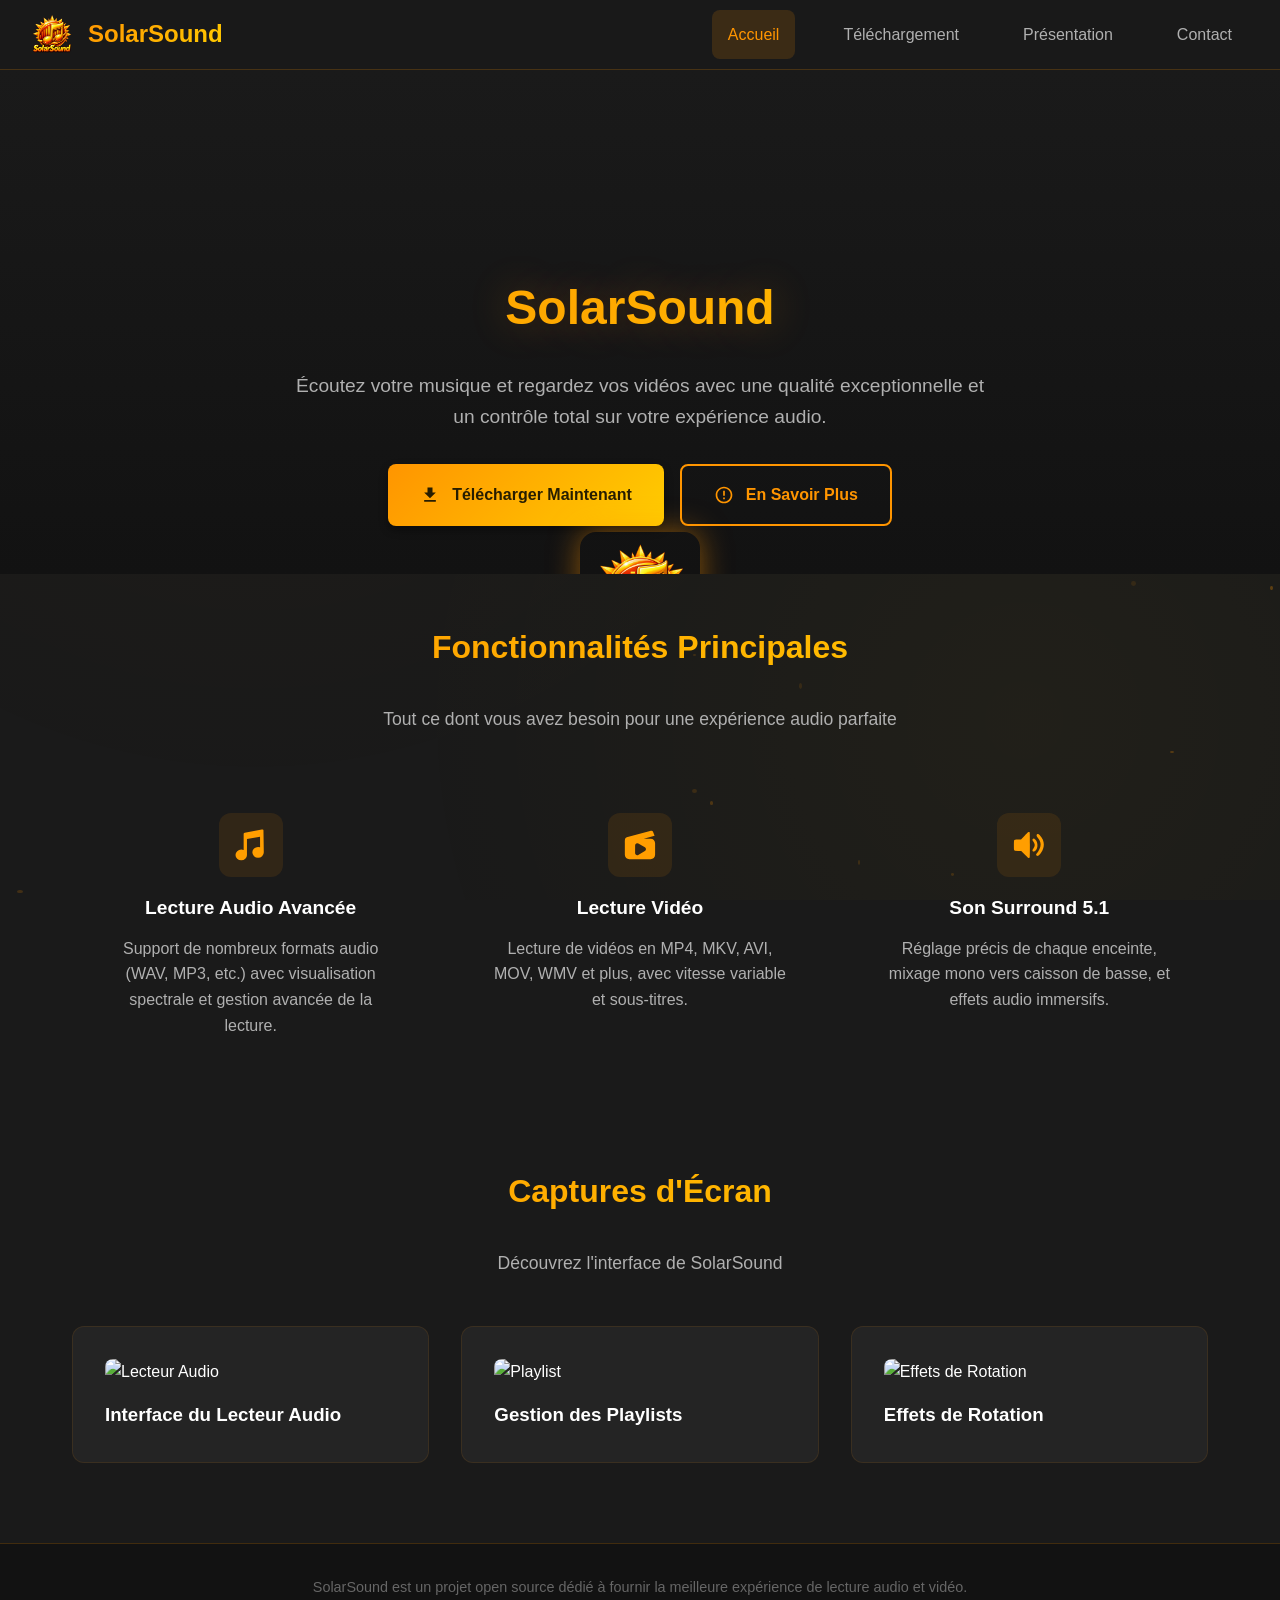
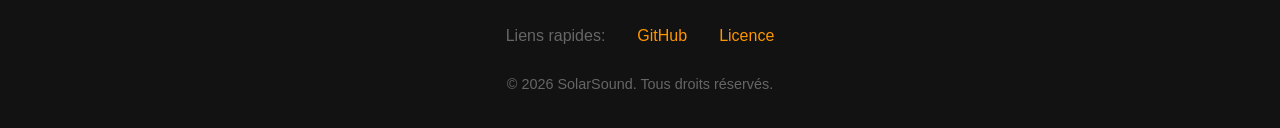
==== commit c839f296: "mise à jour du style graphique" ====
--- a/index.html
+++ b/index.html
@@ -51,7 +51,7 @@
                         </svg>
                         <span>Télécharger Maintenant</span>
                     </a>
-                    <a href="#features" class="btn btn-secondary">
+                    <a href="presentation.html" class="btn btn-secondary">
                         <svg class="btn-icon" viewBox="0 0 24 24" fill="currentColor">
                             <path d="M12 2C6.48 2 2 6.48 2 12s4.48 10 10 10 10-4.48 10-10S17.52 2 12 2zm0 18c-4.41 0-8-3.59-8-8s3.59-8 8-8 8 3.59 8 8-3.59 8-8 8zm-1-13h2v6h-2zm0 8h2v2h-2z"/>
                         </svg>
--- a/assets/css/style.css
+++ b/assets/css/style.css
@@ -345,7 +345,8 @@
 
 .btn-primary {
     background: var(--gradient-primary);
-    color: white;
+    color: rgb(39, 29, 0);
+    font-weight:800;
     box-shadow: var(--shadow-md);
 }
 
@@ -479,7 +480,7 @@
 }
 
 .feature-card:hover .feature-icon img {
-    filter: grayscale(100%) brightness(0.6) contrast(1.2);
+    filter: grayscale(30%) brightness(0.3) contrast(1.2);
 }
 
 .feature-title {
@@ -686,6 +687,36 @@
     color: var(--text-muted);
 }
 
+.form-input[type="file"]::file-selector-button {
+    margin-right: var(--spacing-md);
+    padding: 0.5rem 1rem;
+    background: linear-gradient(135deg, #ff9500, #ffcc00);
+    border: none;
+    border-radius: var(--radius-md);
+    color: #1a1a1a;
+    font-family: inherit;
+    font-weight: 600;
+    cursor: pointer;
+    transition: all var(--transition-normal);
+}
+
+.form-input[type="file"]::file-selector-button:hover {
+    filter: brightness(1.1);
+    transform: translateY(-1px);
+}
+
+/* Le texte "No files selected" */
+.form-input[type="file"] {
+    color: var(--text-secondary);
+    cursor: pointer;
+}
+
+.form-help {
+    display: block;
+    margin-top: var(--spacing-xs);
+    color: var(--text-muted);
+}
+
 .form-textarea {
     min-height: 150px;
     resize: vertical;
@@ -932,6 +963,16 @@
     border-radius: 8px;
     text-align: center;
     animation: fadeIn 0.3s ease;
+}
+
+.form-privacy-note {
+    margin-top: var(--spacing-md);
+    color: var(--text-muted);
+    font-size: 0.85rem;
+}
+
+.form-honeypot {
+    display: none;
 }
 
 /* Screenshot Gallery - Zoom and Lightbox */
@@ -1136,3 +1177,89 @@
         right: -48px;
     }
 }
+
+/* ============================================
+   Video Modal
+   ============================================ */
+.video-overlay {
+    position: fixed;
+    inset: 0;
+    display: flex;
+    align-items: center;
+    justify-content: center;
+    background: rgba(0, 0, 0, 0.5);
+    backdrop-filter: blur(8px);
+    -webkit-backdrop-filter: blur(8px);
+    z-index: 3000; /* au-dessus du lightbox (2000) */
+    opacity: 0;
+    visibility: hidden;
+    transition: all var(--transition-normal);
+    padding: var(--spacing-lg);
+}
+
+.video-overlay.active {
+    opacity: 1;
+    visibility: visible;
+}
+
+.video-modal {
+    position: relative;
+    width: 100%;
+    max-width: 900px;
+    background: var(--bg-card);
+    border-radius: var(--radius-lg);
+    border: 1px solid rgba(255, 149, 0, 0.3);
+    box-shadow: var(--shadow-glow-strong);
+    padding: var(--spacing-sm);
+    transform: scale(0.9);
+    transition: transform var(--transition-normal);
+}
+
+.video-overlay.active .video-modal {
+    transform: scale(1);
+}
+
+.video-frame {
+    position: relative;
+    width: 100%;
+    padding-top: 56.25%; /* ratio 16/9 */
+    border-radius: var(--radius-md);
+    overflow: hidden;
+}
+
+.video-frame iframe {
+    position: absolute;
+    top: 0;
+    left: 0;
+    width: 100%;
+    height: 100%;
+    border: 0;
+}
+
+.video-close {
+    position: absolute;
+    top: -44px;
+    right: 0;
+    background: transparent;
+    border: none;
+    color: white;
+    font-size: 2rem;
+    cursor: pointer;
+    z-index: 10;
+    transition: color var(--transition-fast);
+}
+
+.video-close:hover {
+    color: var(--primary-color);
+}
+
+/* Indication visuelle : la carte est cliquable */
+.feature-card[data-video] {
+    cursor: pointer;
+}
+
+.feature-card[data-video]:hover {
+    border-color: rgba(255, 149, 0, 0.3);
+    box-shadow: var(--shadow-glow);
+    transform: translateY(-4px);
+}
